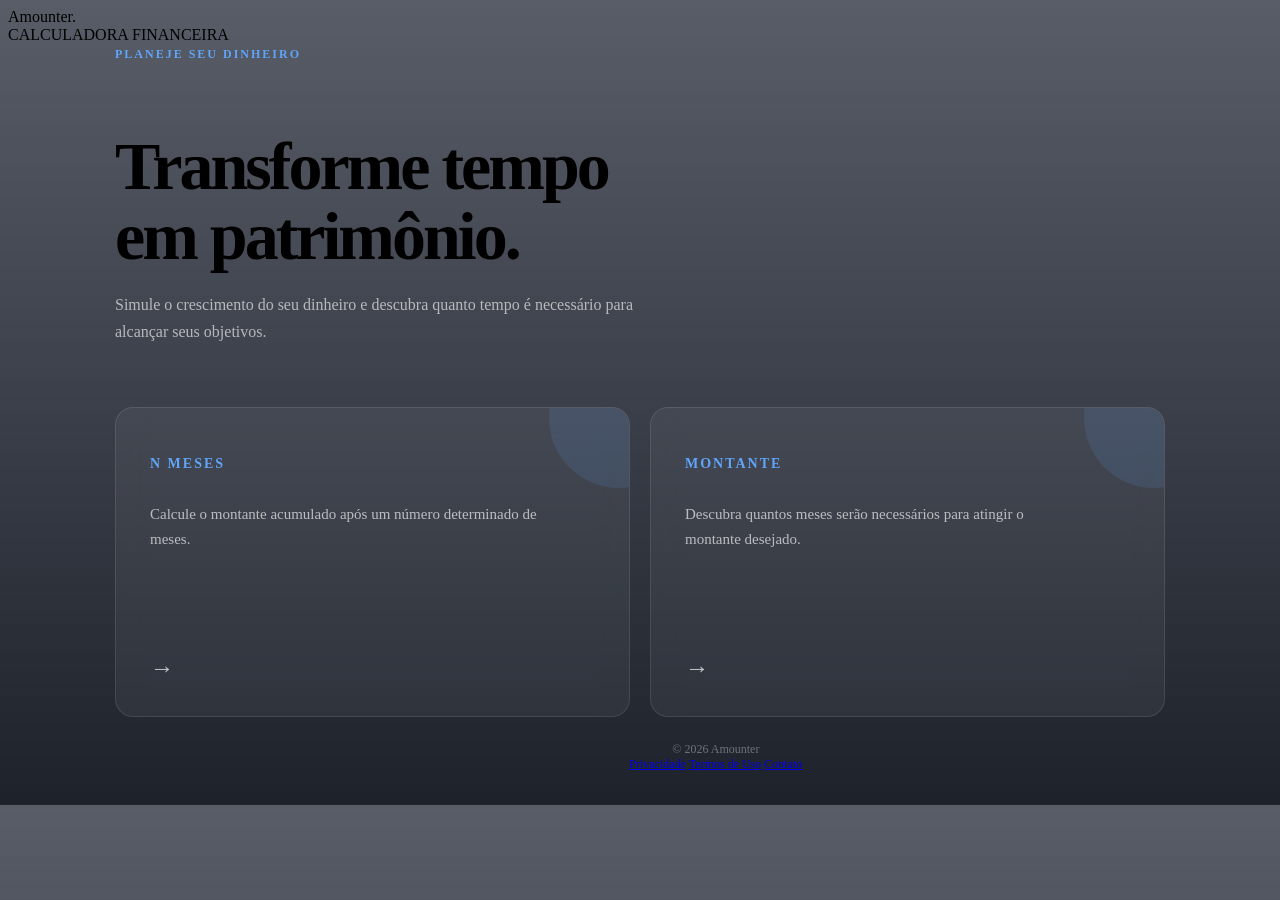
==== index.html @ 81c23f68 "Add files via upload" ====
<!DOCTYPE html>
<html lang="pt-BR">

<head>
    <meta charset="UTF-8">
    <meta name="viewport" content="width=device-width, initial-scale=1.0">

    <title>Amounter | Início</title>

    <link rel="preconnect" href="https://fonts.googleapis.com">
    <link rel="preconnect" href="https://fonts.gstatic.com" crossorigin>
    <link href="https://fonts.googleapis.com/css2?family=Inter:wght@400;500;600;700&display=swap" rel="stylesheet">

    <link rel="stylesheet" href="css/estilo.css">
    <link rel="stylesheet" href="css/footer.css">

    <style>
        /* =========================
           BODY
        ========================= */

        body {
            background:
                linear-gradient(0deg,
                    rgba(10, 15, 25, 0.92),
                    rgba(17, 24, 39, 0.70)),
                url("images/img-1.avif") center / cover no-repeat fixed;
        }

        /* =========================
           CONTEÚDO PRINCIPAL
        ========================= */

        #main-index {
            width: min(1050px, 90%);

            margin: auto;

            display: flex;
            flex-direction: column;
            justify-content: center;
        }


        /* =========================
           INTRODUÇÃO
        ========================= */

        .intro {
            margin-bottom: 45px;
            max-width: 650px;
        }

        .intro small {
            display: inline-block;

            margin-bottom: 14px;

            color: #60a5fa;

            font-size: 12px;
            font-weight: 600;

            letter-spacing: 2px;
            text-transform: uppercase;
        }

        .intro h1 {
            font-size: clamp(38px, 6vw, 68px);
            line-height: 1.02;
            letter-spacing: -3px;

            margin-bottom: 20px;
        }

        .intro p {
            max-width: 560px;

            color: rgba(255, 255, 255, 0.62);

            font-size: 16px;
            line-height: 1.7;
        }


        /* =========================
           CARDS
        ========================= */

        .cards {
            display: grid;

            grid-template-columns: repeat(2, 1fr);

            gap: 20px;
        }


        .btn-index {
            position: relative;

            display: block;

            min-height: 240px;

            padding: 34px;

            border: 1px solid rgba(255, 255, 255, 0.10);
            border-radius: 18px;

            background: rgba(255, 255, 255, 0.055);

            color: #ffffff;
            text-decoration: none;

            backdrop-filter: blur(12px);
            -webkit-backdrop-filter: blur(12px);

            overflow: hidden;

            transition:
                transform 0.25s ease,
                border-color 0.25s ease,
                background 0.25s ease;
        }


        .btn-index::before {
            content: "";

            position: absolute;

            width: 140px;
            height: 140px;

            right: -60px;
            top: -60px;

            border-radius: 50%;

            background: rgba(96, 165, 250, 0.12);

            transition: transform 0.3s ease;
        }


        .btn-index:hover {
            transform: translateY(-5px);

            border-color: rgba(96, 165, 250, 0.45);

            background: rgba(255, 255, 255, 0.08);
        }


        .btn-index:hover::before {
            transform: scale(1.5);
        }


        .btn-index div {
            position: relative;
            z-index: 1;

            height: 100%;

            display: flex;
            flex-direction: column;
        }


        /* =========================
           CARD TEXTO
        ========================= */

        .btn-index h3 {
            margin-bottom: 15px;

            font-size: 14px;
            font-weight: 600;

            letter-spacing: 2px;

            color: #60a5fa;
        }


        .btn-index p {
            max-width: 390px;

            color: rgba(255, 255, 255, 0.65);

            font-size: 15px;
            line-height: 1.7;
        }


        .btn-index span {
            margin-top: auto;

            font-size: 24px;
            font-weight: 300;

            color: rgba(255, 255, 255, 0.7);

            transition:
                transform 0.25s ease,
                color 0.25s ease;
        }


        .btn-index:hover span {
            transform: translateX(8px);
            color: #60a5fa;
        }


        /* =========================
           FOOTER
        ========================= */

        footer {
            width: 100%;

            padding: 25px 6%;

            text-align: center;

            color: rgba(255, 255, 255, 0.35);

            font-size: 12px;
        }


        /* =========================
           RESPONSIVIDADE
        ========================= */

        @media (max-width: 700px) {

            header {
                padding: 22px 5%;
            }

            .header-label {
                display: none;
            }

            #main-index {
                width: 90%;
                margin: 70px auto 50px;
            }

            .intro {
                margin-bottom: 32px;
            }

            .intro h1 {
                letter-spacing: -2px;
            }

            .cards {
                grid-template-columns: 1fr;
            }

            .btn-index {
                min-height: 210px;
                padding: 28px;
            }

        }
    </style>
</head>


<body>

    <header>

        <div class="logo">
            Amounter<span>.</span>
        </div>

        <div class="header-label">
            CALCULADORA FINANCEIRA
        </div>

    </header>


    <main id="main-index">

        <section class="intro">

            <small>Planeje seu dinheiro</small>

            <h1>
                Transforme tempo<br>
                em patrimônio.
            </h1>

            <p>
                Simule o crescimento do seu dinheiro e descubra
                quanto tempo é necessário para alcançar seus objetivos.
            </p>

        </section>


        <section class="cards">


            <a href="Pages/meses.html" class="btn-index">

                <div>

                    <h3>N MESES</h3>

                    <p>
                        Calcule o montante acumulado após um
                        número determinado de meses.
                    </p>

                    <span>→</span>

                </div>

            </a>


            <a href="Pages/montante.html" class="btn-index">

                <div>

                    <h3>MONTANTE</h3>

                    <p>
                        Descubra quantos meses serão necessários
                        para atingir o montante desejado.
                    </p>

                    <span>→</span>

                </div>

            </a>


        </section>

    </main>


    <footer>
        <div class="footer-content">
            <span>© 2026 Amounter</span>

            <nav aria-label="Links institucionais">
                <a href="compliance/privacidade.html">Privacidade</a>
                <a href="compliance/termos.html">Termos de Uso</a>
                <a href="compliance/contato.html">Contato</a>
            </nav>
        </div>
    </footer>


</body>

</html>
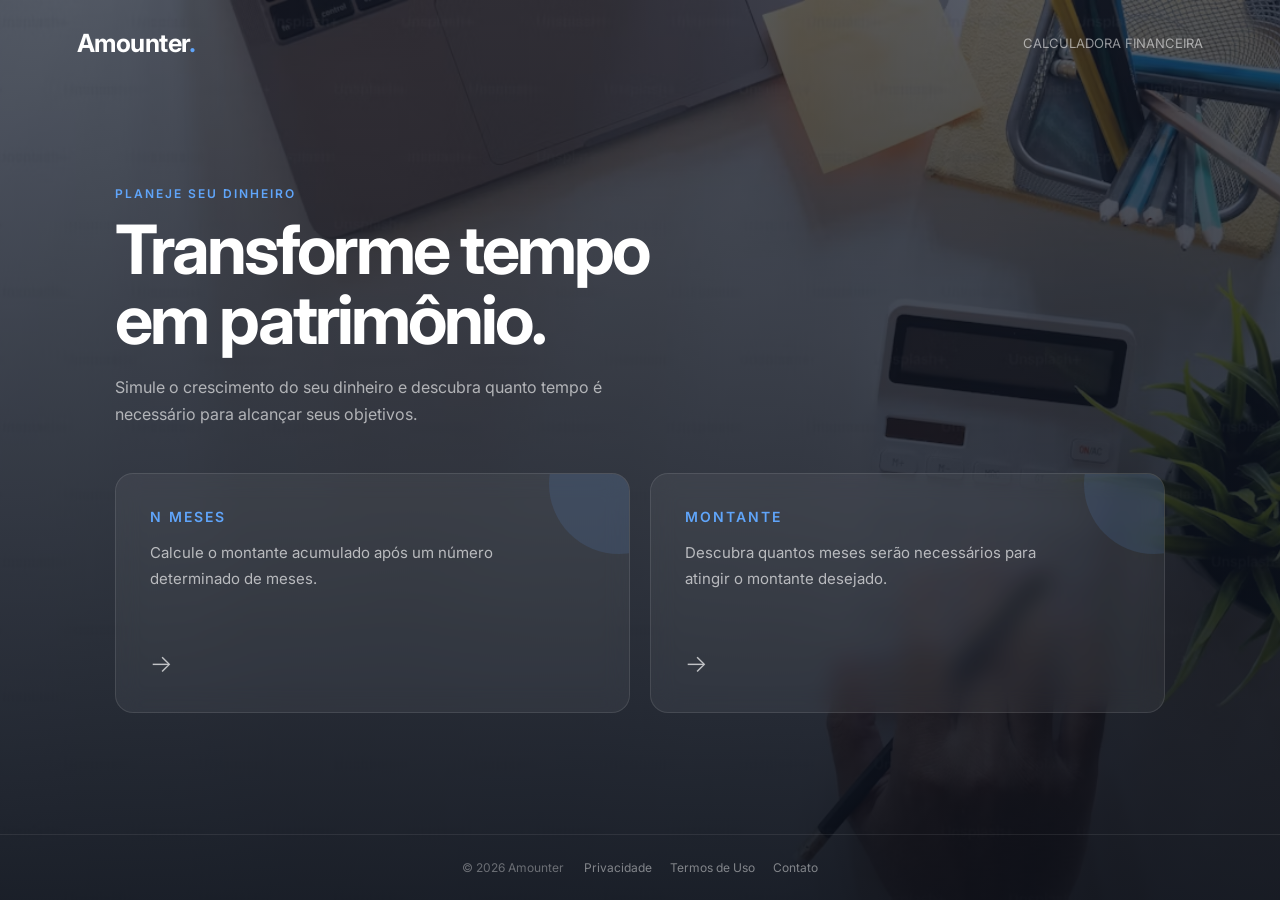
==== commit 9625937f: "Update index.html Signed-off-by: Edney Pantoja <141089351+edneypantoja@users.noreply.github.com>" ====
--- a/index.html
+++ b/index.html
@@ -5,7 +5,19 @@
     <meta charset="UTF-8">
     <meta name="viewport" content="width=device-width, initial-scale=1.0">
 
-    <title>Amounter | Início</title>
+    <title>Amounter | Calculadora de Investimentos</title>
+
+    <meta name="description" content="Amounter é uma ferramenta financeira online para simular investimentos, calcular rendimentos e estimar o tempo necessário para alcançar seus objetivos financeiros."> 
+    <meta name="robots" content="index, follow"> 
+    <meta name="author" content="Amounter"> 
+    <link rel="canonical" href="https://edneypantoja.github.io/amounter/">
+
+    <meta property="og:type" content="website"> 
+    <meta property="og:title" content="Amounter | Calculadora de Investimentos"> 
+    <meta property="og:description" content="Simule o crescimento do seu dinheiro e calcule o tempo necessário para alcançar seus objetivos financeiros."> 
+    <meta property="og:url" content="https://edneypantoja.github.io/amounter/"> 
+    <meta property="og:site_name" content="Amounter"> 
+    <meta property="og:locale" content="pt_BR">
 
     <link rel="preconnect" href="https://fonts.googleapis.com">
     <link rel="preconnect" href="https://fonts.gstatic.com" crossorigin>
@@ -366,4 +378,4 @@
 
 </body>
 
-</html>+</html>
--- a/css/estilo.css
+++ b/css/estilo.css
@@ -0,0 +1,475 @@
+/* =========================
+    RESET
+========================= */
+
+* {
+    margin: 0;
+    padding: 0;
+    box-sizing: border-box;
+}
+
+body {
+    min-height: 100vh;
+    font-family: "Inter", sans-serif;
+    color: #ffffff;
+    display: flex; 
+    flex-direction: column;
+}
+
+/* =========================
+           HEADER
+========================= */
+
+header {
+    width: 100%;
+    padding: 28px 6%;
+    display: flex;
+    justify-content: space-between;
+    align-items: center;
+    margin-bottom: 4vh;
+}
+
+.logo {
+    color: #ffffff;
+
+    font-size: 25px;
+    font-weight: 700;
+
+    letter-spacing: -0.5px;
+
+    text-decoration: none;
+}
+
+.logo span {
+    color: #60a5fa;
+}
+
+.header-label {
+    font-size: 13px;
+    color: rgba(255, 255, 255, 0.55);
+}
+
+/* =========================
+    TÍTULO
+========================= */
+
+.page-header {
+    margin-bottom: 35px;
+}
+
+.page-header small {
+    display: block;
+
+    margin-bottom: 12px;
+
+    color: #60a5fa;
+
+    font-size: 12px;
+    font-weight: 600;
+
+    letter-spacing: 2px;
+    text-transform: uppercase;
+}
+
+.page-header h1 {
+    margin-bottom: 12px;
+
+    font-size: clamp(32px, 5vw, 52px);
+    line-height: 1.05;
+
+    letter-spacing: -2px;
+}
+
+.page-header p {
+    max-width: 650px;
+
+    color: rgba(255, 255, 255, 0.58);
+
+    font-size: 15px;
+    line-height: 1.7;
+}
+
+/* =========================
+    FORMULÁRIO
+========================= */
+
+.calculator {
+    padding: 30px;
+
+    border: 1px solid rgba(255, 255, 255, 0.10);
+    border-radius: 18px;
+
+    background: rgba(255, 255, 255, 0.055);
+
+    backdrop-filter: blur(12px);
+    -webkit-backdrop-filter: blur(12px);
+}
+
+.form-grid {
+    display: grid;
+
+    grid-template-columns: repeat(2, 1fr);
+
+    gap: 22px;
+}
+
+.field {
+    display: flex;
+    flex-direction: column;
+
+    gap: 8px;
+}
+
+.field label {
+    color: rgba(255, 255, 255, 0.75);
+
+    font-size: 13px;
+    font-weight: 500;
+}
+
+.field input,
+.field select {
+    width: 100%;
+
+    height: 48px;
+
+    padding: 0 15px;
+
+    border: 1px solid rgba(255, 255, 255, 0.12);
+    border-radius: 10px;
+
+    outline: none;
+
+    background: rgba(0, 0, 0, 0.20);
+
+    color: #ffffff;
+
+    font-family: inherit;
+    font-size: 14px;
+
+    transition: border-color 0.2s ease;
+}
+
+.field input:focus,
+.field select:focus {
+    border-color: rgba(96, 165, 250, 0.7);
+}
+
+.field select option {
+    background: #111827;
+    color: #ffffff;
+}
+
+.field small {
+    color: rgba(255, 255, 255, 0.35);
+
+    font-size: 11px;
+}
+
+/* =========================
+    REMOVER SPINNER
+========================= */
+
+input[type="number"]::-webkit-inner-spin-button,
+input[type="number"]::-webkit-outer-spin-button {
+    -webkit-appearance: none;
+    margin: 0;
+}
+
+input[type="number"] {
+    appearance: textfield;
+}
+
+/* =========================
+    CHECKBOX
+========================= */
+
+.checkbox-field {
+    display: flex;
+    align-items: center;
+
+    gap: 10px;
+
+    margin-top: 28px;
+}
+
+.checkbox-field input {
+    width: 17px;
+    height: 17px;
+
+    accent-color: #60a5fa;
+}
+
+.checkbox-field label {
+    color: rgba(255, 255, 255, 0.70);
+
+    font-size: 13px;
+}
+
+/* =========================
+    BOTÃO
+========================= */
+
+.form-actions {
+    margin-top: 28px;
+
+    display: flex;
+    justify-content: flex-end;
+}
+
+button {
+    height: 48px;
+
+    padding: 0 28px;
+
+    border: 0;
+    border-radius: 10px;
+
+    background: #60a5fa;
+
+    color: #0f172a;
+
+    font-family: inherit;
+    font-size: 14px;
+    font-weight: 600;
+
+    cursor: pointer;
+
+    transition:
+        transform 0.2s ease,
+        opacity 0.2s ease;
+}
+
+button:hover {
+    transform: translateY(-2px);
+    opacity: 0.9;
+}
+
+
+/* =========================
+    RESULTADO
+========================= */
+
+#resultado {
+    display: none;
+
+    margin-top: 35px;
+}
+
+.result-header {
+    margin-bottom: 18px;
+
+    display: flex;
+    justify-content: space-between;
+    align-items: end;
+    gap: 20px;
+}
+
+.result-header h2 {
+    font-size: 22px;
+    letter-spacing: -0.5px;
+}
+
+.result-header p {
+    color: rgba(255, 255, 255, 0.45);
+
+    font-size: 12px;
+}
+
+
+/* =========================
+    RESUMO
+========================= */
+
+.summary {
+    display: grid;
+
+    grid-template-columns: repeat(4, 1fr);
+
+    gap: 15px;
+
+    margin-bottom: 25px;
+}
+
+.summary-card {
+    padding: 22px;
+
+    border: 1px solid rgba(255, 255, 255, 0.09);
+    border-radius: 14px;
+
+    background: rgba(255, 255, 255, 0.045);
+}
+
+.summary-card span {
+    display: block;
+
+    margin-bottom: 8px;
+
+    color: rgba(255, 255, 255, 0.45);
+
+    font-size: 11px;
+    font-weight: 500;
+
+    text-transform: uppercase;
+    letter-spacing: 1px;
+}
+
+.summary-card strong {
+    font-size: 21px;
+    font-weight: 600;
+}
+
+
+/* =========================
+    TABELA
+========================= */
+
+.table-container {
+    overflow-x: auto;
+
+    border: 1px solid rgba(255, 255, 255, 0.09);
+    border-radius: 14px;
+
+    background: rgba(0, 0, 0, 0.15);
+}
+
+table {
+    width: 100%;
+
+    border-collapse: collapse;
+
+    min-width: 760px;
+}
+
+thead {
+    background: rgba(255, 255, 255, 0.055);
+}
+
+th {
+    padding: 16px;
+
+    color: rgba(255, 255, 255, 0.55);
+
+    font-size: 11px;
+    font-weight: 600;
+
+    text-align: right;
+    text-transform: uppercase;
+
+    letter-spacing: 0.5px;
+
+    white-space: nowrap;
+}
+
+th {
+    text-align: center;
+}
+
+td {
+    padding: 15px 16px;
+
+    border-top: 1px solid rgba(255, 255, 255, 0.055);
+
+    color: rgba(255, 255, 255, 0.75);
+
+    font-size: 13px;
+
+    text-align: right;
+
+    white-space: nowrap;
+}
+
+td {
+    color: #ffffff;
+
+    font-weight: 600;
+
+    text-align: center;
+}
+
+tr:last-child td {
+    color: #ffffff;
+
+    font-weight: 600;
+}
+
+
+/* =========================
+    VOLTAR
+========================= */
+
+.back {
+    display: inline-block;
+
+    margin-top: 30px;
+
+    color: rgba(255, 255, 255, 0.45);
+
+    font-size: 13px;
+
+    text-decoration: none;
+
+    transition: color 0.2s ease;
+}
+
+.back:hover {
+    color: #60a5fa;
+}
+
+
+/* =========================
+    RESPONSIVO
+========================= */
+
+@media (max-width: 700px) {
+
+    header {
+        padding: 22px 5%;
+    }
+
+    .header-label {
+        display: none;
+    }
+
+    .container {
+        width: 90%;
+
+        margin-top: 30px;
+    }
+
+    .form-grid {
+        grid-template-columns: 1fr;
+    }
+
+    .calculator {
+        padding: 22px;
+    }
+
+    .summary {
+        grid-template-columns: 1fr;
+    }
+
+    .result-header {
+        flex-direction: column;
+        align-items: flex-start;
+    }
+
+    .form-actions {
+        justify-content: stretch;
+    }
+
+    button {
+        width: 100%;
+    }
+
+}
+
+.credito {
+    color: #60faad;
+}
+
+.debito {
+    color: #fa7260;
+}
+
+
--- a/css/footer.css
+++ b/css/footer.css
@@ -0,0 +1,41 @@
+footer {
+    width: 100%;
+    margin-top: auto;
+    padding: 24px 6%;
+
+    border-top: 1px solid rgba(255, 255, 255, 0.08);
+
+    color: rgba(255, 255, 255, 0.4);
+    font-size: 12px;
+}
+
+.footer-content {
+    max-width: 1100px;
+    margin: 0 auto;
+
+    display: flex;
+    justify-content: center;
+    align-items: center;
+    flex-wrap: wrap;
+
+    gap: 8px 20px;
+}
+
+.footer-content nav {
+    display: flex;
+    justify-content: center;
+    align-items: center;
+    flex-wrap: wrap;
+    gap: 6px 18px;
+}
+
+.footer-content a {
+    color: rgba(255, 255, 255, 0.45);
+    text-decoration: none;
+
+    transition: color 0.2s ease;
+}
+
+.footer-content a:hover {
+    color: #60a5fa;
+}
